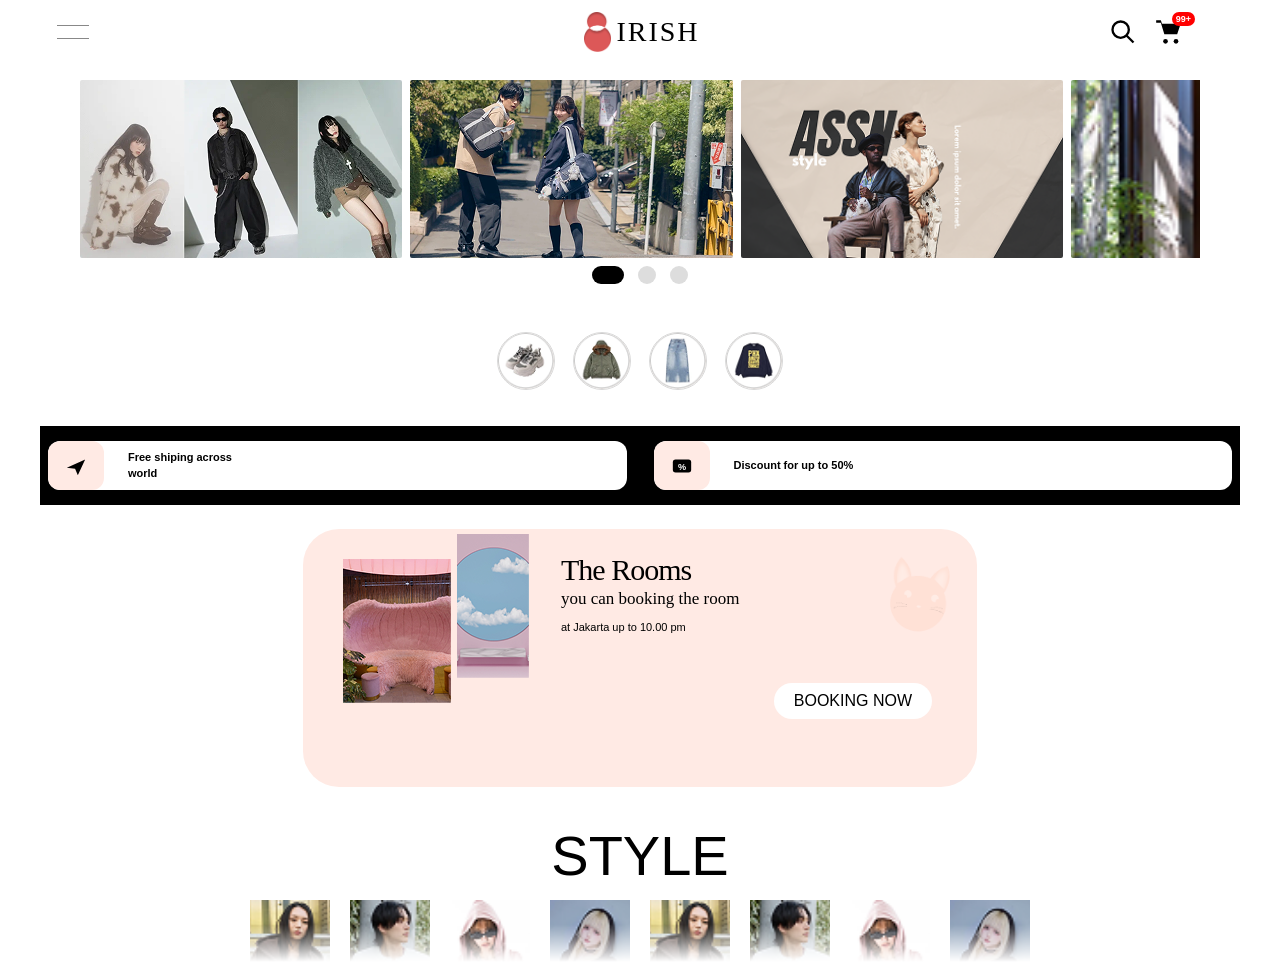
==== index.html @ 5bf51710 "Bab 2: penambahan halaman index, login/register, dan dashboard" ====
<!DOCTYPE html>
<html lang="en">
<head>
<meta charset="UTF-8">
<meta name="viewport" content="width=device-width, initial-scale=1">
<title>IRISH</title>
<link rel="stylesheet" href="css/home.css">
</head>
<body>
<div class="wrap">

  <header>
    <button class="menu" aria-label="Open menu"></button>
    <a class="logo" href="index.html" aria-label="IRISH home">
      <img src="asset/icon.png" alt="IRISH icon">
      IRISH
    </a>
    <div class="icons">
      <a href="#" aria-label="Search"><svg viewBox="0 0 24 24" fill="none" stroke="currentColor" stroke-width="2"><circle cx="10" cy="10" r="7"/><path d="M15 15l6 6"/></svg></a>
      <a href="#" aria-label="Cart"><svg viewBox="0 0 24 24" fill="currentColor"><path d="M1 2h4l1 3h16l-3 9H8L5 4H1z"/><circle cx="9" cy="20" r="2"/><circle cx="18" cy="20" r="2"/></svg><span class="badge">99+</span></a>
    </div>
  </header>

  <section class="carousel" aria-label="Featured looks">
    <div class="track">
      <div class="slide"><img src="asset/home-asset/image-awal-1.png" alt="Featured look 1"></div>
      <div class="slide"><img src="asset/home-asset/image-awal-2.png" alt="Featured look 2"></div>
      <div class="slide"><img src="asset/home-asset/image-awal-4.png" alt="Featured look 3"></div>
      <div class="slide"><img src="asset/home-asset/image-awal-5.png" alt="Featured look 4"></div>

    </div>
  </section>
  <div class="dots"><span class="on"></span><span></span><span></span></div>

  <nav class="cats" aria-label="Categories">
    <a href="#"><img src="asset/home-asset/image-category-2.png" alt="Category 2"></a>
    <a href="#"><img src="asset/home-asset/image-category-3.png" alt="Category 3"></a>
    <a href="#"><img src="asset/home-asset/image-category-4.png" alt="Category 4"></a>
    <a href="#"><img src="asset/home-asset/image-category-5.png" alt="Category 5"></a>
  </nav>

  <section class="strip">
    <div class="pill"><i><svg viewBox="0 0 24 24"><path d="M2 14l20-9-8 17-3-7z" fill="#000"/></svg></i><span>Free shiping across world</span></div>
    <div class="pill"><i><svg viewBox="0 0 24 24"><rect x="2" y="5" width="20" height="14" rx="3" fill="#000"/><text x="12" y="16" font-size="10" text-anchor="middle" fill="#fff" font-weight="700">%</text></svg></i><span>Discount for up to 50%</span></div>
  </section>

  <section class="booking">
    <div class="rooms">
      <img src="asset/home-asset/pink-asset/card-img-1.png" alt="Pink fur room">
      <img src="asset/home-asset/pink-asset/card-img-2.png" alt="Sky window room">
    </div>
    <div class="copy">
      <h2>The Rooms</h2>
      <p>you can booking the room</p>
      <small>at Jakarta up to 10.00 pm</small>
    </div>
    <img class="cat-face" src="asset/home-asset/pink-asset/card-icon-cat.png" alt="Cat icon">
    <a class="cta" href="#">BOOKING NOW</a>
  </section>

  <section class="style">
    <h2>STYLE</h2>
    <div class="gallery">
      <img src="asset/home-asset/style-outfit/styleImage-1.png" alt="Style look 1">
      <img src="asset/home-asset/style-outfit/styleImage-2.png" alt="Style look 2">
      <img src="asset/home-asset/style-outfit/styleImage-3.png" alt="Style look 3">
      <img src="asset/home-asset/style-outfit/styleImage-4.png" alt="Style look 4">
      <img src="asset/home-asset/style-outfit/styleImage-1.png" alt="Style look 5">
      <img src="asset/home-asset/style-outfit/styleImage-2.png" alt="Style look 6">
      <img src="asset/home-asset/style-outfit/styleImage-3.png" alt="Style look 7">
      <img src="asset/home-asset/style-outfit/styleImage-4.png" alt="Style look 8">
    </div>
  </section>

</div>
</body>
</html>
---- css/home.css ----
:root {
        --red: #DB4141;
        --ink: #000;
        --blush: #FFEAE4;
        --line: #d9d9d9;
}

* {
        box-sizing: border-box;
        margin: 0;
        padding: 0;
}

body {
        font-family: "Inter", "Helvetica Neue", Arial, sans-serif;
        color: var(--ink);
        background: #fff;
}

img {
        display: block;
        max-width: 100%;
        background: #e6e2e0;
}

.wrap {
        max-width: 1200px;
        margin: 0 auto;
}

header {
        display: grid;
        grid-template-columns: 1fr auto 1fr;
        align-items: center;
        padding: 12px 17px;
}

.menu {
        width: 32px;
        height: 14px;
        border: 0;
        background: none;
        cursor: pointer;
        border-top: 1px solid #888;
        border-bottom: 1px solid #888;
}

.logo {
        display: flex;
        align-items: center;
        gap: 2px;
        text-decoration: none;
        color: inherit;
        font-family: Georgia, "Times New Roman", serif;
        font-size: 28px;
        letter-spacing: 2px;
}

.logo img {
        width: 34px;
        height: 40px;
        object-fit: contain;
        background: none;
}

.icons {
        display: flex;
        justify-content: flex-end;
        gap: 18px;
        padding-right: 40px;
}

.icons a {
        position: relative;
        color: inherit;
        display: inline-flex;
}

.icons svg {
        width: 28px;
        height: 28px;
}

.badge {
        position: absolute;
        top: -6px;
        right: -12px;
        background: #f00;
        color: #fff;
        font-size: 9px;
        font-weight: 700;
        border-radius: 10px;
        padding: 2px 4px;
}

.carousel {
        overflow: hidden;
        margin: 16px 40px 0;
}

.track {
        display: flex;
        gap: 8px;
}

.slide {
        flex: 0 0 calc((100% - 24px) / 3.4);
        height: 178px;
        overflow: hidden;
        border-radius: 2px;
}

.slide img {
        width: 100%;
        height: 100%;
        object-fit: cover;
}

.dots {
        display: flex;
        justify-content: center;
        gap: 14px;
        margin: 8px 0 48px;
}

.dots span {
        width: 18px;
        height: 18px;
        border-radius: 50%;
        background: #ddd;
        display: block;
}

.dots span.on {
        width: 32px;
        border-radius: 9px;
        background: #000;
}

.cats {
        display: flex;
        flex-wrap: wrap;
        justify-content: center;
        gap: 14px 18px;
        max-width: 320px;
        margin: 0 auto 36px;
}

.cats a {
        width: 58px;
        height: 58px;
        border-radius: 50%;
        border: 1px solid var(--line);
        overflow: hidden;
        background: #fff;
}

.cats img {
        width: 100%;
        height: 100%;
        object-fit: cover;
}

.strip {
        background: #000;
        padding: 15px 8px;
        display: grid;
        grid-template-columns: 1fr 1fr;
        gap: 27px;
}

.pill {
        background: #fff;
        border-radius: 12px;
        display: flex;
        align-items: center;
        gap: 24px;
        height: 49px;
        overflow: hidden;
        font-size: 11px;
        font-weight: 600;
}

.pill i {
        width: 56px;
        height: 49px;
        background: var(--blush);
        display: grid;
        place-items: center;
        border-radius: 12px;
        flex: none;
        font-style: normal;
}

.pill i svg {
        width: 22px;
        height: 22px;
}

.pill span {
        max-width: 130px;
        line-height: 1.4;
}

.booking {
        max-width: 674px;
        margin: 24px auto 0;
        background: var(--blush);
        border-radius: 36px;
        padding: 0 40px;
        min-height: 258px;
        display: grid;
        grid-template-columns: auto 1fr;
        gap: 32px;
        position: relative;
}

.rooms {
        display: flex;
        padding-top: 5px;
}

.rooms img {
        width: 108px;
        height: 144px;
        object-fit: cover;
        margin-top: 25px;
        background: none;
        margin-right: 10px;
}

.rooms img+img {
        width: 72px;
        height: 144px;
        margin: 0 0 0 -4px;
}

.copy {
        padding-top: 24px;
}

.copy h2 {
        font-family: Georgia, serif;
        font-weight: 400;
        font-size: 30px;
        letter-spacing: -1px;
}

.copy p {
        font-family: Georgia, serif;
        font-size: 17px;
        margin-top: 2px;
}

.copy small {
        display: block;
        font-size: 11px;
        margin-top: 12px;
}

.cta {
        position: absolute;
        right: 45px;
        bottom: 68px;
        background: #fff;
        border: 0;
        border-radius: 20px;
        padding: 9px 20px;
        font-size: 16px;
        cursor: pointer;
        text-decoration: none;
        color: inherit;
}

.cta:hover {
        background: var(--red);
        color: #fff;
}

.cat-face {
        position: absolute;
        top: 16px;
        right: 22px;
        width: 70px;
        height: 90px;
        opacity: .5;
        background: none;
        object-fit: contain;
}

.style {
        text-align: center;
        padding: 36px 0 0;
        position: relative;
}

.style h2 {
        font-size: 56px;
        font-weight: 400;
        margin-bottom: 12px;
}

.gallery {
        display: flex;
        gap: 20px;
        justify-content: center;
        height: 62px;
        overflow: hidden;
        -webkit-mask-image: linear-gradient(#000 40%, transparent);
        mask-image: linear-gradient(#000 40%, transparent);
}

.gallery img {
        width: 80px;
        height: 110px;
        object-fit: cover;
        flex: none;
}

@media (max-width:760px) {
        .slide {
                flex-basis: 70%;
        }

        .strip {
                grid-template-columns: 1fr;
                gap: 10px;
        }

        .booking {
                grid-template-columns: 1fr;
                padding: 24px;
        }

        .cta {
                position: static;
                margin-top: 18px;
                justify-self: start;
        }

        .cat-face {
                display: none;
        }

        .icons {
                padding-right: 12px;
        }
}
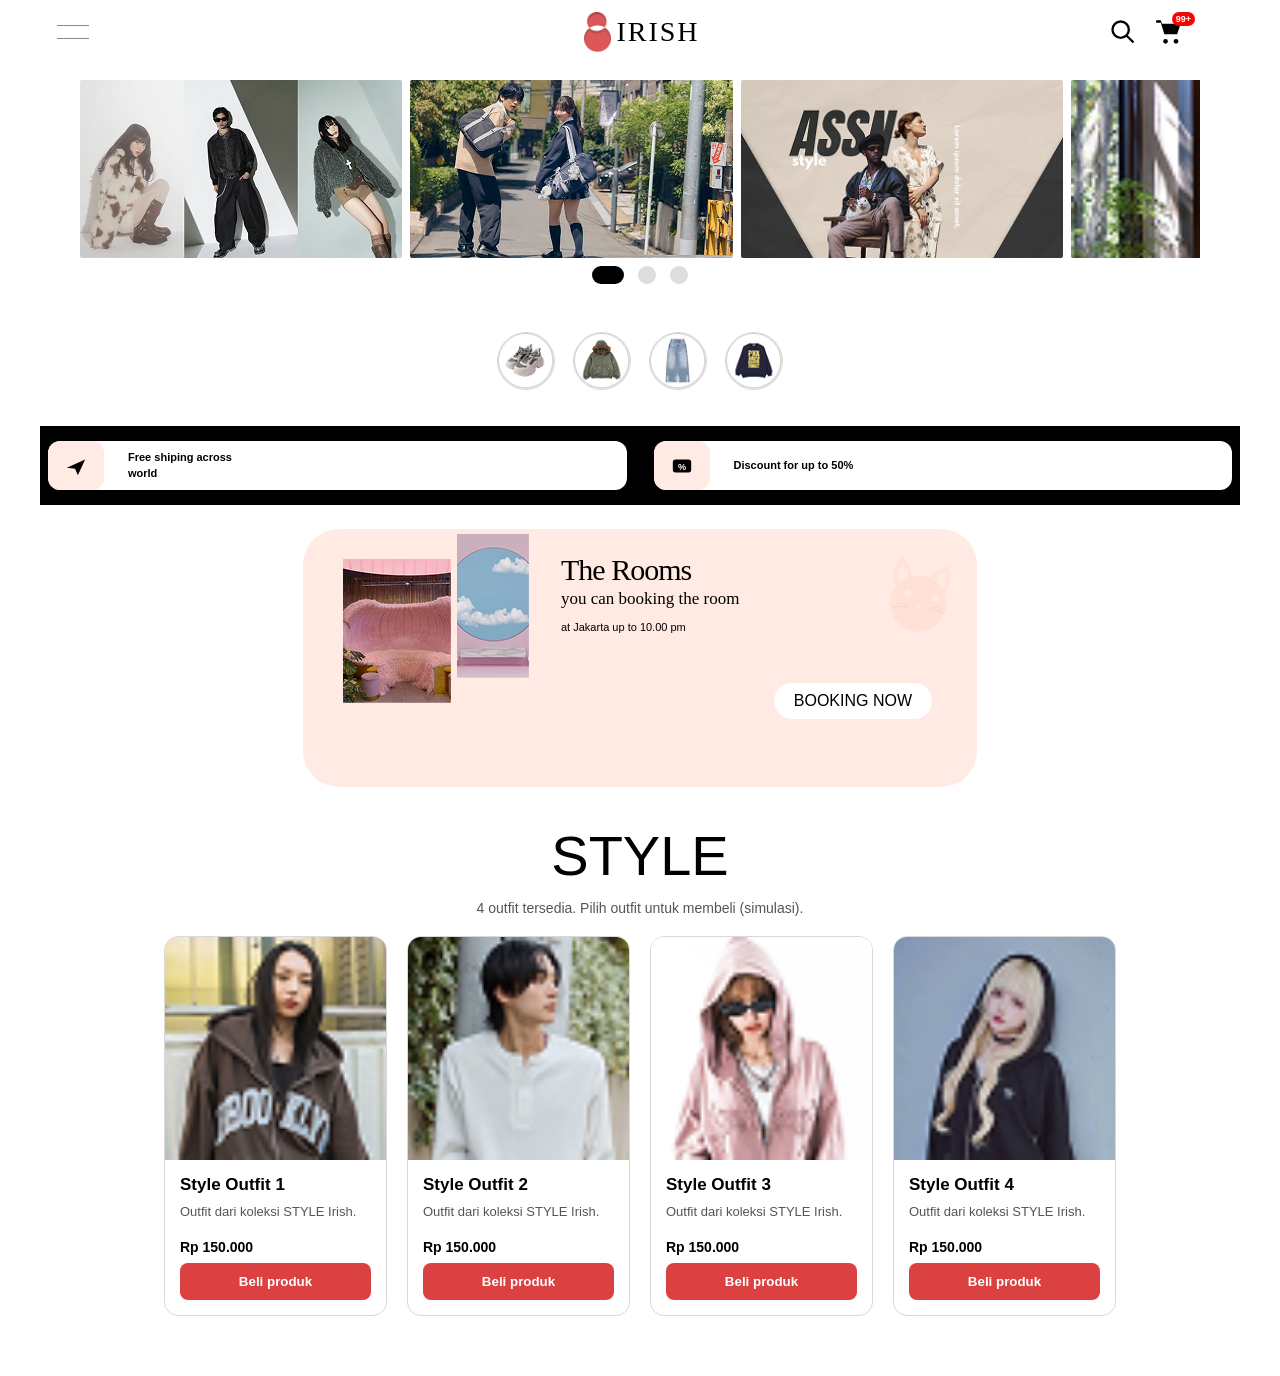
==== commit abf26fc2: "BAB 4: Menambahkan Javascript Lanjutan" ====
--- a/index.html
+++ b/index.html
@@ -1,10 +1,11 @@
 <!DOCTYPE html>
-<html lang="en">
+<html lang="id">
 <head>
 <meta charset="UTF-8">
 <meta name="viewport" content="width=device-width, initial-scale=1">
 <title>IRISH</title>
 <link rel="stylesheet" href="css/home.css">
+<script src="js/home.js" defer></script>
 </head>
 <body>
 <div class="wrap">
@@ -60,16 +61,34 @@
 
   <section class="style">
     <h2>STYLE</h2>
-    <div class="gallery">
-      <img src="asset/home-asset/style-outfit/styleImage-1.png" alt="Style look 1">
-      <img src="asset/home-asset/style-outfit/styleImage-2.png" alt="Style look 2">
-      <img src="asset/home-asset/style-outfit/styleImage-3.png" alt="Style look 3">
-      <img src="asset/home-asset/style-outfit/styleImage-4.png" alt="Style look 4">
-      <img src="asset/home-asset/style-outfit/styleImage-1.png" alt="Style look 5">
-      <img src="asset/home-asset/style-outfit/styleImage-2.png" alt="Style look 6">
-      <img src="asset/home-asset/style-outfit/styleImage-3.png" alt="Style look 7">
-      <img src="asset/home-asset/style-outfit/styleImage-4.png" alt="Style look 8">
-    </div>
+    <p id="products-status" class="shop-status" role="status" aria-live="polite">Memuat outfit...</p>
+    <div id="product-list" class="style-product-grid"></div>
+
+    <dialog id="transaction-dialog" class="shop-dialog" aria-labelledby="transaction-title">
+      <form id="transaction-form">
+        <div class="dialog-heading">
+          <h2 id="transaction-title">Buat Transaksi</h2>
+          <button type="button" id="close-transaction" class="close-dialog" aria-label="Tutup">&times;</button>
+        </div>
+        <p id="selected-product" class="selected-product"></p>
+        <label for="buyer-name">Nama pembeli</label>
+        <input id="buyer-name" name="buyerName" type="text" maxlength="80" required>
+        <label for="buyer-email">Email pembeli</label>
+        <input id="buyer-email" name="buyerEmail" type="email" required>
+        <label for="quantity">Jumlah</label>
+        <input id="quantity" name="quantity" type="number" min="1" max="20" value="1" required>
+        <label for="payment-method">Metode pembayaran (simulasi)</label>
+        <select id="payment-method" name="paymentMethod" required>
+          <option value="">Pilih metode</option>
+          <option value="Transfer bank">Transfer bank</option>
+          <option value="E-wallet">E-wallet</option>
+          <option value="Tunai">Tunai</option>
+        </select>
+        <p id="transaction-total" class="transaction-total"></p>
+        <p id="transaction-message" class="shop-status" role="status" aria-live="polite"></p>
+        <button id="pay-button" class="pay-button" type="submit">Bayar (simulasi)</button>
+      </form>
+    </dialog>
   </section>
 
 </div>
--- a/css/home.css
+++ b/css/home.css
@@ -317,6 +317,38 @@
         flex: none;
 }
 
+.style { padding-bottom: 60px; }
+.shop-status { color: #555; font-size: 14px; }
+.style-product-grid { display: grid; grid-template-columns: repeat(4, minmax(0, 1fr)); gap: 20px; max-width: 1000px; margin: 20px auto 0; padding: 0 24px; text-align: left; }
+.product-card { border: 1px solid var(--line); border-radius: 14px; overflow: hidden; background: #fff; }
+.product-body { display: flex; flex-direction: column; gap: 8px; padding: 15px; min-height: 155px; }
+.product-body h3 { font-size: 17px; }
+.product-body p { color: #555; font-size: 13px; line-height: 1.4; flex: 1; }
+.product-body strong { font-size: 14px; }
+.product-body button, .pay-button { border: 0; border-radius: 8px; background: var(--red); color: #fff; padding: 11px 14px; cursor: pointer; font-weight: 700; }
+.product-body button:hover, .pay-button:hover { background: #b93131; }
+.product-body button.is-pressed { transform: scale(.96); }
+.pay-button:disabled { opacity: .6; cursor: wait; }
+
+.shop-dialog { width: min(92vw, 430px); max-height: 90vh; overflow: auto; margin: auto; padding: 24px; border: 0; border-radius: 16px; box-shadow: 0 16px 50px #0004; text-align: left; }
+.shop-dialog::backdrop { background: #0008; }
+.shop-dialog form { display: flex; flex-direction: column; gap: 9px; }
+.dialog-heading { display: flex; justify-content: space-between; align-items: center; }
+.dialog-heading h2 { font-size: 22px; margin: 0; }
+.close-dialog { border: 0; background: none; font-size: 28px; cursor: pointer; }
+.selected-product { color: #555; margin-bottom: 8px; }
+.shop-dialog label { font-size: 14px; font-weight: 600; }
+.shop-dialog input, .shop-dialog select { width: 100%; border: 1px solid var(--line); border-radius: 8px; padding: 10px; font: inherit; }
+.transaction-total { margin-top: 8px; font-weight: 700; }
+
+@media (max-width: 850px) {
+        .style-product-grid { grid-template-columns: repeat(2, minmax(0, 1fr)); }
+}
+
+@media (max-width: 480px) {
+        .style-product-grid { grid-template-columns: 1fr; }
+}
+
 @media (max-width:760px) {
         .slide {
                 flex-basis: 70%;
@@ -345,4 +377,4 @@
         .icons {
                 padding-right: 12px;
         }
-}+}
